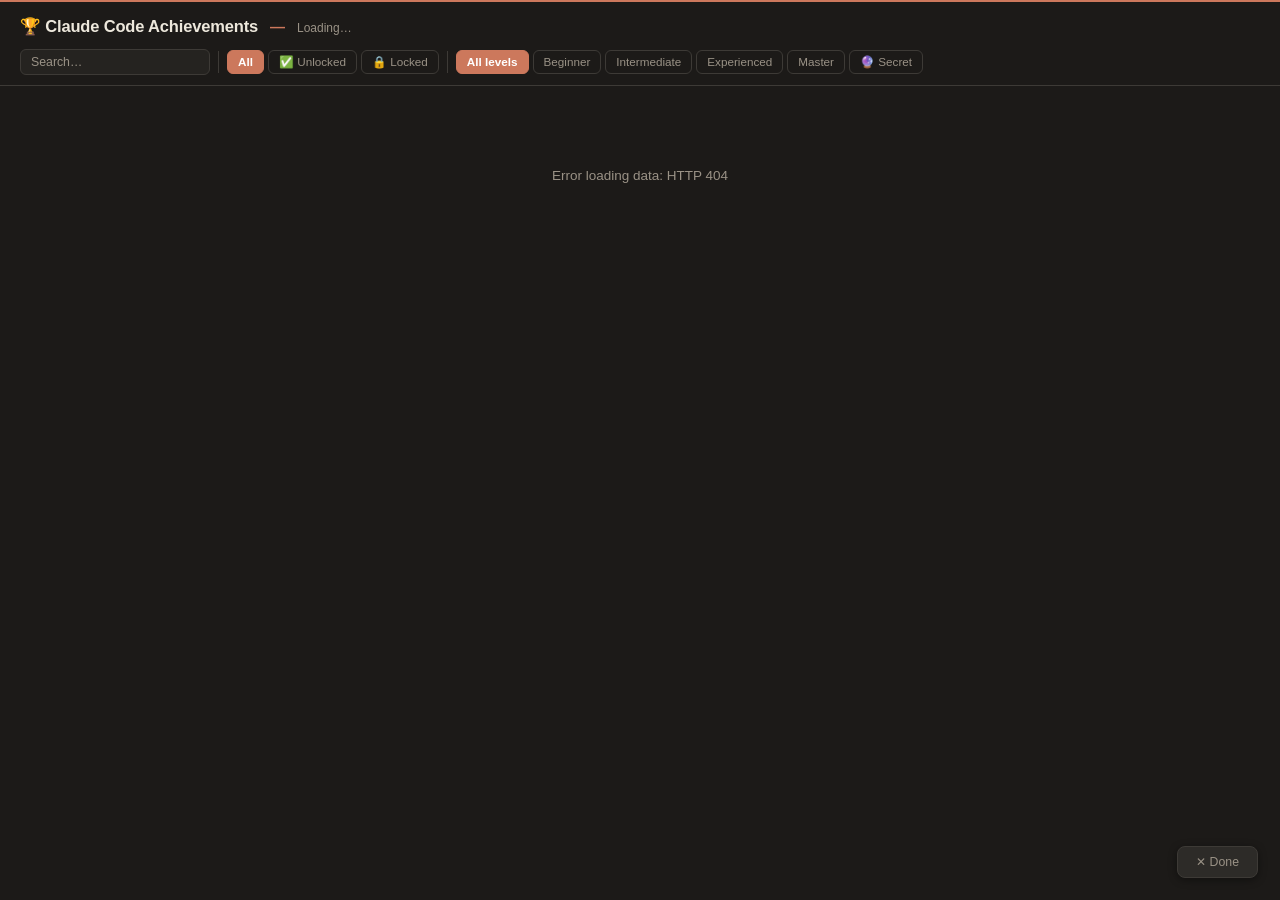
==== go/cmd/cheevos/subcmd/static/index.html @ 762c15ba "Achievement UI Improvements Web UI (Go) - Add Go HTTP server (server/) serving an interactive achiev" ====
<!DOCTYPE html>
<html lang="en">
<head>
<meta charset="UTF-8">
<meta name="viewport" content="width=device-width, initial-scale=1.0">
<title>🏆 Claude Code Achievements</title>
<style>
*, *::before, *::after { box-sizing: border-box; margin: 0; padding: 0; }

:root {
  /* Claude Code palette — warm darks, cream text, signature orange */
  --bg:       #1c1a18;
  --surface:  #252320;
  --surface2: #2d2b28;
  --border:   #3d3a36;
  --text:     #ede8dc;
  --muted:    #9a9286;
  --green:    #56d364;
  --yellow:   #f0b429;
  --claude:   #cc785c;   /* Claude's signature warm orange — primary accent */
  --purple:   #c4b5fd;
  --red:      #fc8181;
  --teal:     #4ecdc4;   /* intermediate level — freed from blue */
}

html { font-size: 15px; }

body {
  font-family: -apple-system, BlinkMacSystemFont, 'Segoe UI', sans-serif;
  background: var(--bg);
  color: var(--text);
  min-height: 100vh;
  line-height: 1.5;
}

/* ── Sticky header ─────────────────────────────────────────────────────────── */
.header {
  position: sticky;
  top: 0;
  z-index: 50;
  background: var(--bg);
  border-top: 2px solid var(--claude);
  border-bottom: 1px solid var(--border);
  padding: 12px 20px 10px;
}

.header-row {
  display: flex;
  align-items: baseline;
  gap: 12px;
  margin-bottom: 10px;
  flex-wrap: wrap;
}

.header-title {
  font-size: 1.1rem;
  font-weight: 700;
  letter-spacing: -0.01em;
}

.header-score {
  font-size: 1rem;
  font-weight: 700;
  color: var(--claude);
}

.header-meta {
  font-size: 0.8rem;
  color: var(--muted);
}

.filter-row {
  display: flex;
  gap: 8px;
  align-items: center;
  flex-wrap: wrap;
}

.search {
  background: var(--surface);
  border: 1px solid var(--border);
  color: var(--text);
  padding: 5px 10px;
  border-radius: 6px;
  font-size: 0.82rem;
  width: 190px;
  outline: none;
  transition: border-color 0.15s;
}
.search:focus { border-color: var(--claude); }
.search::placeholder { color: var(--muted); }

.divider { width: 1px; height: 22px; background: var(--border); flex-shrink: 0; }

.btn-group { display: flex; gap: 4px; }

.fbtn {
  background: transparent;
  border: 1px solid var(--border);
  color: var(--muted);
  padding: 4px 10px;
  border-radius: 6px;
  font-size: 0.78rem;
  cursor: pointer;
  transition: all 0.12s;
  white-space: nowrap;
}
.fbtn:hover { border-color: var(--claude); color: var(--text); }
.fbtn.active {
  background: var(--claude);
  border-color: var(--claude);
  color: #fff;
  font-weight: 600;
}

/* ── Content ───────────────────────────────────────────────────────────────── */
.content {
  padding: 20px;
  max-width: 1200px;
  margin: 0 auto;
  padding-bottom: 80px;
}

/* ── Category section ──────────────────────────────────────────────────────── */
.cat-section { margin-bottom: 32px; }

.cat-header {
  display: flex;
  align-items: center;
  gap: 10px;
  margin-bottom: 14px;
  padding-bottom: 8px;
  border-bottom: 1px solid var(--border);
}

.cat-name {
  font-size: 0.95rem;
  font-weight: 700;
  color: var(--text);
}

.cat-badge {
  font-size: 0.72rem;
  color: var(--muted);
  background: var(--surface);
  border: 1px solid var(--border);
  border-radius: 10px;
  padding: 1px 7px;
}

.cat-pts {
  margin-left: auto;
  font-size: 0.72rem;
  color: var(--muted);
  font-variant-numeric: tabular-nums;
}

/* ── Achievement grid ──────────────────────────────────────────────────────── */
.ach-grid {
  display: grid;
  grid-template-columns: repeat(auto-fill, minmax(280px, 1fr));
  gap: 10px;
}

/* ── Card ──────────────────────────────────────────────────────────────────── */
.card {
  background: var(--surface);
  border: 1px solid var(--border);
  border-radius: 8px;
  padding: 14px;
  display: flex;
  flex-direction: column;
  gap: 8px;
  transition: border-color 0.15s, transform 0.12s, box-shadow 0.15s;
  position: relative;
  overflow: hidden;
}
.card:hover {
  border-color: #cc785c44;
  transform: translateY(-1px);
  box-shadow: 0 4px 14px rgba(0,0,0,0.4);
}

/* green top stripe for unlocked cards */
.card.unlocked::before {
  content: '';
  position: absolute;
  top: 0; left: 0; right: 0;
  height: 2px;
  background: var(--green);
}

/* ── Card header ───────────────────────────────────────────────────────────── */
.card-head {
  display: flex;
  align-items: flex-start;
  gap: 10px;
}

.card-icon { font-size: 1.25rem; flex-shrink: 0; line-height: 1.3; }

.card-info { flex: 1; min-width: 0; }

.card-name {
  font-size: 0.88rem;
  font-weight: 700;
  white-space: nowrap;
  overflow: hidden;
  text-overflow: ellipsis;
  line-height: 1.3;
}
.card.unlocked .card-name { color: var(--green); }

.card-pts {
  font-size: 0.72rem;
  color: var(--muted);
  font-variant-numeric: tabular-nums;
  margin-top: 1px;
}
.card.unlocked .card-pts { color: var(--green); opacity: 0.8; }

/* ── Description ───────────────────────────────────────────────────────────── */
.card-desc {
  font-size: 0.79rem;
  color: var(--muted);
  line-height: 1.45;
  /* clamp to 2 lines */
  display: -webkit-box;
  -webkit-line-clamp: 2;
  -webkit-box-orient: vertical;
  overflow: hidden;
}
.card.secret .card-desc { font-style: italic; opacity: 0.5; }

/* ── Progress bar ──────────────────────────────────────────────────────────── */
.prog-wrap { display: flex; flex-direction: column; gap: 4px; }

.prog-labels {
  display: flex;
  justify-content: space-between;
  font-size: 0.7rem;
  color: var(--muted);
  font-variant-numeric: tabular-nums;
}

.prog-track {
  height: 4px;
  background: var(--border);
  border-radius: 3px;
  overflow: hidden;
}

.prog-fill {
  height: 100%;
  background: var(--claude);
  border-radius: 3px;
  transition: width 0.4s ease;
}
.prog-fill.done { background: var(--green); }

/* ── Footer chips ──────────────────────────────────────────────────────────── */
.card-foot {
  display: flex;
  align-items: center;
  gap: 5px;
  flex-wrap: wrap;
  margin-top: auto;
}

.chip {
  font-size: 0.68rem;
  padding: 2px 7px;
  border-radius: 10px;
  border: 1px solid var(--border);
  color: var(--muted);
}
.chip.beginner    { border-color: #2a5e30; color: var(--green);  background: #141f15; }
.chip.intermediate{ border-color: #2a6360; color: var(--teal);   background: #12201f; }
.chip.experienced { border-color: #5b3f8a; color: var(--purple); background: #1c1429; }
.chip.master      { border-color: #7a3030; color: var(--red);    background: #221111; }
.chip.secret      { border-color: var(--border); color: var(--muted); }

.chip.tutorial {
  border-color: #7a5c00;
  color: var(--yellow);
  background: #211800;
}

.unlock-stamp {
  margin-left: auto;
  font-size: 0.68rem;
  color: var(--muted);
  white-space: nowrap;
}

/* ── Empty / loading ───────────────────────────────────────────────────────── */
.empty {
  text-align: center;
  padding: 60px 20px;
  color: var(--muted);
  font-size: 0.9rem;
}

/* ── Done button ───────────────────────────────────────────────────────────── */
.done-btn {
  position: fixed;
  bottom: 22px;
  right: 22px;
  background: var(--surface2);
  border: 1px solid var(--border);
  color: var(--muted);
  padding: 8px 18px;
  border-radius: 8px;
  font-size: 0.82rem;
  cursor: pointer;
  transition: all 0.15s;
  z-index: 100;
  box-shadow: 0 2px 8px rgba(0,0,0,0.4);
}
.done-btn:hover {
  border-color: var(--red);
  color: var(--red);
  background: #1a0e0e;
}

/* ── Scrollbar ─────────────────────────────────────────────────────────────── */
::-webkit-scrollbar { width: 6px; }
::-webkit-scrollbar-track { background: transparent; }
::-webkit-scrollbar-thumb { background: var(--border); border-radius: 3px; }
</style>
</head>
<body>

<div class="header">
  <div class="header-row">
    <span class="header-title">🏆 Claude Code Achievements</span>
    <span class="header-score" id="js-score">—</span>
    <span class="header-meta" id="js-meta">Loading…</span>
  </div>
  <div class="filter-row">
    <input class="search" id="js-search" type="search" placeholder="Search…" autocomplete="off">
    <div class="divider"></div>
    <div class="btn-group" id="js-status">
      <button class="fbtn active" data-val="all">All</button>
      <button class="fbtn"       data-val="unlocked">✅ Unlocked</button>
      <button class="fbtn"       data-val="locked">🔒 Locked</button>
    </div>
    <div class="divider"></div>
    <div class="btn-group" id="js-level">
      <button class="fbtn active" data-val="all">All levels</button>
      <button class="fbtn"        data-val="beginner">Beginner</button>
      <button class="fbtn"        data-val="intermediate">Intermediate</button>
      <button class="fbtn"        data-val="experienced">Experienced</button>
      <button class="fbtn"        data-val="master">Master</button>
      <button class="fbtn"        data-val="secret">🔮 Secret</button>
    </div>
  </div>
</div>

<div class="content" id="js-content">
  <div class="empty">Loading…</div>
</div>

<button class="done-btn" id="js-done">✕ Done</button>

<script>
const CATS = [
  'sessions','files','shell','search','mcp','plan_mode',
  'tokens','commands','context','specs','reviews','tests','misc','rank'
];
const CAT_LABEL = {
  sessions:'Sessions', files:'Files', shell:'Shell', search:'Search',
  mcp:'MCP', plan_mode:'Plan Mode', tokens:'Tokens', commands:'Commands',
  context:'Context', specs:'Specs', reviews:'Reviews', tests:'Tests',
  misc:'Misc', rank:'Rank'
};

let data = null;
let filterStatus = 'all';
let filterLevel  = 'all';
let filterSearch = '';

// ── Data fetch ────────────────────────────────────────────────────────────────
async function load() {
  try {
    const r = await fetch('/api/data');
    if (!r.ok) throw new Error(`HTTP ${r.status}`);
    data = await r.json();
    document.getElementById('js-score').textContent =
      `${data.score.toLocaleString()} / ${data.total_pts.toLocaleString()} pts`;
    document.getElementById('js-meta').textContent =
      `· ${data.unlocked_count} / ${data.total_count} unlocked`;
    render();
  } catch (e) {
    document.getElementById('js-content').innerHTML =
      `<div class="empty">Error loading data: ${esc(e.message)}</div>`;
  }
}

// ── Filtering ─────────────────────────────────────────────────────────────────
function visible(a) {
  if (filterStatus === 'unlocked' && !a.is_unlocked) return false;
  if (filterStatus === 'locked'   &&  a.is_unlocked) return false;
  if (filterLevel === 'secret') {
    if (a.skill_level !== 'secret') return false;
  } else if (filterLevel !== 'all') {
    // Non-secret level filters exclude secret achievements
    if (a.skill_level === 'secret') return false;
    if (a.skill_level !== filterLevel) return false;
  }
  if (filterSearch) {
    const q = filterSearch.toLowerCase();
    if (!a.name.toLowerCase().includes(q) &&
        !a.description.toLowerCase().includes(q)) return false;
  }
  return true;
}

// ── Rendering ─────────────────────────────────────────────────────────────────
function esc(s) {
  return String(s)
    .replace(/&/g,'&amp;').replace(/</g,'&lt;')
    .replace(/>/g,'&gt;').replace(/"/g,'&quot;');
}

function cardIcon(a) {
  if (a.is_unlocked)          return '✅';
  if (a.skill_level==='secret') return '🔮';
  return '🔒';
}

function pct(a) {
  if (!a.threshold || a.threshold <= 0) return 0;
  return Math.min(100, Math.round((a.current / a.threshold) * 100));
}

function renderCard(a) {
  const isSecret = a.skill_level === 'secret' && !a.is_unlocked;
  const desc = isSecret ? '???' : esc(a.description);

  // progress bar (locked, has threshold, not secret)
  let prog = '';
  if (!a.is_unlocked && a.threshold != null && !isSecret) {
    const p = pct(a);
    prog = `
      <div class="prog-wrap">
        <div class="prog-labels">
          <span>${esc(a.counter || 'progress')}</span>
          <span>${a.current} / ${a.threshold}</span>
        </div>
        <div class="prog-track">
          <div class="prog-fill${p >= 100 ? ' done' : ''}" style="width:${p}%"></div>
        </div>
      </div>`;
  }

  // footer chips
  let chips = `<span class="chip ${esc(a.skill_level)}">${esc(a.skill_level)}</span>`;
  if (a.tutorial) chips += `<span class="chip tutorial">tutorial</span>`;
  const stamp = (a.is_unlocked && a.unlock_date)
    ? `<span class="unlock-stamp">${esc(a.unlock_date)}</span>` : '';

  const cls = ['card',
    a.is_unlocked   ? 'unlocked' : '',
    isSecret        ? 'secret'   : ''
  ].filter(Boolean).join(' ');

  return `
    <div class="${cls}">
      <div class="card-head">
        <div class="card-icon">${cardIcon(a)}</div>
        <div class="card-info">
          <div class="card-name">${esc(a.name)}</div>
          <div class="card-pts">+${a.points} pts</div>
        </div>
      </div>
      <div class="card-desc">${desc}</div>
      ${prog}
      <div class="card-foot">${chips}${stamp}</div>
    </div>`;
}

function render() {
  if (!data) return;
  const el = document.getElementById('js-content');
  let html = '';

  for (const cat of CATS) {
    const all = data.achievements.filter(a => a.category === cat);
    const shown = all.filter(visible);
    if (!shown.length) continue;

    const unlockedInCat = all.filter(a => a.is_unlocked).length;
    const ptsEarned = all.filter(a => a.is_unlocked).reduce((s,a) => s + a.points, 0);
    const ptsTotal  = all.reduce((s,a) => s + a.points, 0);

    html += `
      <div class="cat-section">
        <div class="cat-header">
          <span class="cat-name">${CAT_LABEL[cat] || cat}</span>
          <span class="cat-badge">${unlockedInCat} / ${all.length} unlocked</span>
          <span class="cat-pts">${ptsEarned} / ${ptsTotal} pts</span>
        </div>
        <div class="ach-grid">
          ${shown.map(renderCard).join('')}
        </div>
      </div>`;
  }

  el.innerHTML = html || '<div class="empty">No achievements match the current filters.</div>';
}

// ── Filter wiring ─────────────────────────────────────────────────────────────
function wireGroup(groupId, setter) {
  document.getElementById(groupId).addEventListener('click', e => {
    const btn = e.target.closest('.fbtn');
    if (!btn) return;
    document.querySelectorAll(`#${groupId} .fbtn`).forEach(b => b.classList.remove('active'));
    btn.classList.add('active');
    setter(btn.dataset.val);
    render();
  });
}

wireGroup('js-status', v => filterStatus = v);
wireGroup('js-level',  v => filterLevel  = v);

document.getElementById('js-search').addEventListener('input', e => {
  filterSearch = e.target.value.trim();
  render();
});

// ── Done / close ──────────────────────────────────────────────────────────────
document.getElementById('js-done').addEventListener('click', async () => {
  try { await fetch('/api/close', { method: 'POST' }); } catch (_) {}
  window.close();
});

load();
</script>
</body>
</html>
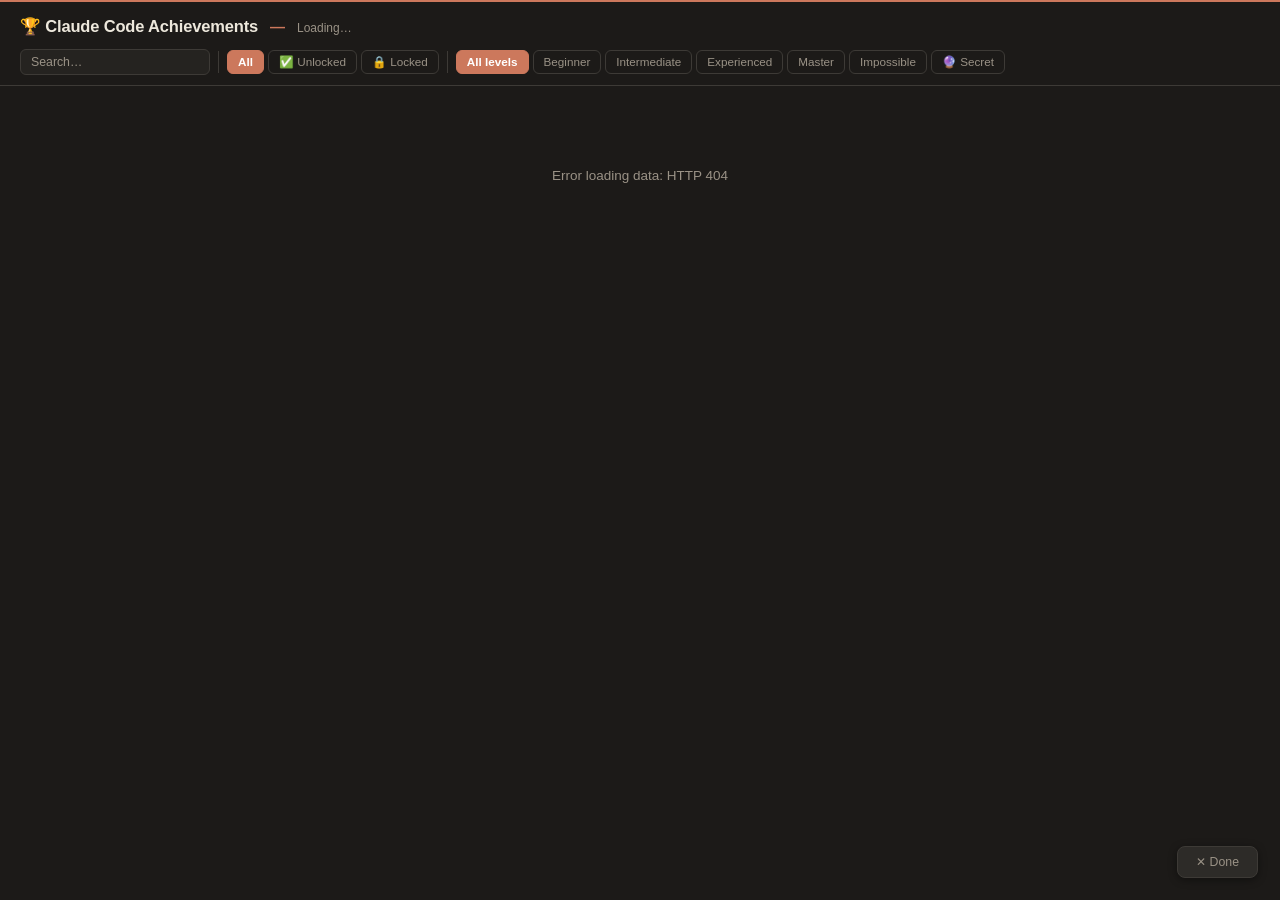
==== commit 7f774cf2: "Added "Impossible" filter in web app" ====
--- a/go/cmd/cheevos/subcmd/static/index.html
+++ b/go/cmd/cheevos/subcmd/static/index.html
@@ -352,6 +352,7 @@
       <button class="fbtn"        data-val="intermediate">Intermediate</button>
       <button class="fbtn"        data-val="experienced">Experienced</button>
       <button class="fbtn"        data-val="master">Master</button>
+      <button class="fbtn"        data-val="impossible">Impossible</button>
       <button class="fbtn"        data-val="secret">🔮 Secret</button>
     </div>
   </div>
